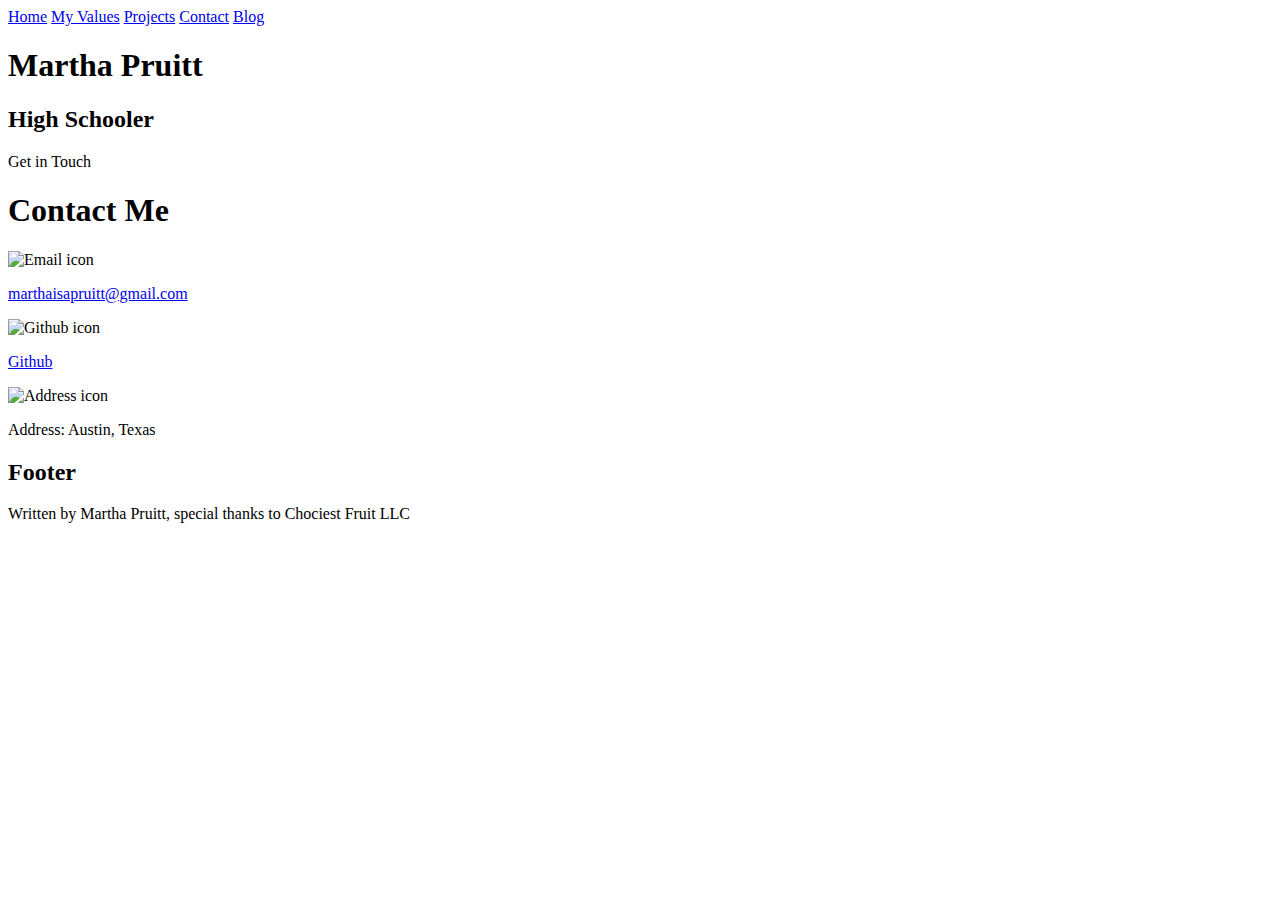
==== contact.html @ a6910f02 "added contact, project, (picless) fixed minor navbar issue" ====
<!DOCTYPE html>
<html lang="en">
<head>
    <meta charset="UTF-8">
    <meta name="viewport" content="width=device-width, initial-scale=1.0">
    <link rel="stylesheet" href="./project.css">
    <title>Contact Me</title>
</head>
<body>
    <div class="navbar">
        <a href="./index.html.html">Home</a>
        <a href="./values.html">My Values</a>
        <a href="./projects.html">Projects</a>
        <a href="./contact.html">Contact</a>
        <a href="#" class="right">Blog</a>
    </div>
    
    <div class="header">
        <h1>Martha Pruitt</h1>
        <h2>High Schooler</h2>

    </div>

    <div class="section-container"> 
    
  
        <section id="contact">
            <p class="section__text__p1">Get in Touch</p>
            <h1 class="title">Contact Me</h1>
            <div class="contact-info-upper-container">
              <div class="contact-info-container">
                <img src="./img/email.png" alt="Email icon" class="icon contact-icon email-icon" />
                <p><a href="mailto:your.name@gmail.com">marthaisapruitt@gmail.com</a></p>
              </div>
              <div class="contact-info-container">
                <img src="./img/github.png" alt="Github icon" class="icon contact-icon" />
                <p><a href="#">Github</a></p>
              </div>
              <div class="contact-info-container">
                <img src="./img/address.png" alt="Address icon" class="icon contact-icon" />
                <p>Address: Austin, Texas</p>
              </div>
            </div>
          </section>

    </div>

    <div class="footer">
        <h2>Footer</h2>
        <p>
            Written by Martha Pruitt, special thanks to Chociest Fruit LLC

        </p>
      </div>
</body>
</html>
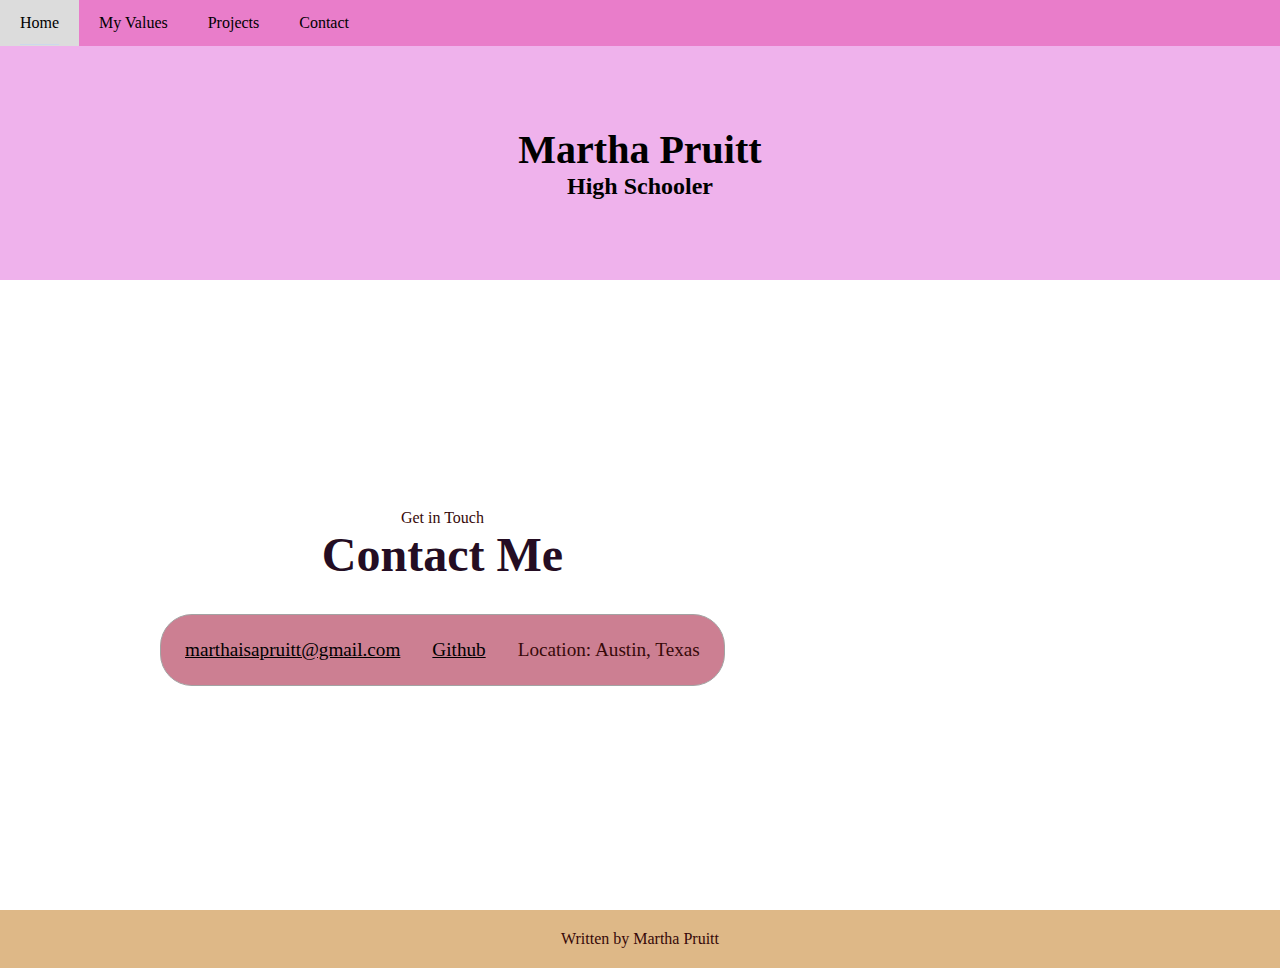
==== commit 38670176: "color fix+format" ====
--- a/contact.html
+++ b/contact.html
@@ -4,7 +4,8 @@
 <head>
     <meta charset="UTF-8">
     <meta name="viewport" content="width=device-width, initial-scale=1.0">
-    <link rel="stylesheet" href="./project.css">
+    <link rel="stylesheet" href="contact.css">
+    <link rel="stylesheet" href="style.css">
     <title>Contact Me</title>
 </head>
 <body>
@@ -13,7 +14,6 @@
         <a href="./values.html">My Values</a>
         <a href="./projects.html">Projects</a>
         <a href="./contact.html">Contact</a>
-        <a href="#" class="right">Blog</a>
     </div>
     
     <div class="header">
@@ -30,16 +30,13 @@
             <h1 class="title">Contact Me</h1>
             <div class="contact-info-upper-container">
               <div class="contact-info-container">
-                <img src="./img/email.png" alt="Email icon" class="icon contact-icon email-icon" />
                 <p><a href="mailto:your.name@gmail.com">marthaisapruitt@gmail.com</a></p>
               </div>
               <div class="contact-info-container">
-                <img src="./img/github.png" alt="Github icon" class="icon contact-icon" />
-                <p><a href="#">Github</a></p>
+                <p><a href="https://github.com/MarthaPruitt">Github</a></p>
               </div>
               <div class="contact-info-container">
-                <img src="./img/address.png" alt="Address icon" class="icon contact-icon" />
-                <p>Address: Austin, Texas</p>
+                <p>Location: Austin, Texas</p>
               </div>
             </div>
           </section>
@@ -47,9 +44,9 @@
     </div>
 
     <div class="footer">
-        <h2>Footer</h2>
+        <h2></h2>
         <p>
-            Written by Martha Pruitt, special thanks to Chociest Fruit LLC
+            Written by Martha Pruitt
 
         </p>
       </div>
--- a/contact.css
+++ b/contact.css
@@ -0,0 +1,140 @@
+
+
+.contact-info-container p a{
+  color: black;
+  background-color: transparent;
+  text-decoration: underline;
+}
+
+.contact-info-container p a:hover{
+  color: white;
+}
+
+/* Sections */
+section {
+  padding-top: 4vh;
+  height: 96vh;
+  /*margin: 0 19rem;*/
+  box-sizing: border-box;
+  min-height: fit-content;
+}
+/*
+.section-container {
+  display: flex;
+  /*width: 400px;
+  height: 1000px;
+}
+*/
+
+/* Profile Section */
+#profile {
+  display:flex;
+  justify-content: center;
+  gap: 5rem;
+  height: 80vh;
+}
+
+.section__pic-container {
+  display: flex;
+  height: 400px;
+  width: 400px;
+  margin: auto 0;
+}
+
+.section__text {
+  align-self: center;
+  text-align: center;
+}
+
+.section__text p {
+  font-weight: 600;
+}
+
+.section__text_p1{
+  text-align: center;
+}
+
+.section__text_p2 {
+  font-size: 1.75rem;
+  margin-bottom: 1rem;
+}
+
+.title {
+  font-size: 3rem;
+  text-align: center;
+  /*align-self: center;*/
+}
+
+#socials-container {
+  display: flex;
+  justify-content: center;
+  margin-top: 1rem;
+  gap: 1rem;
+}
+
+/* Icons */
+.icon {
+  cursor: pointer;
+  height: 2rem;
+}
+
+.section-container {
+  gap: 4rem;
+  height: 80%;
+}
+
+.section__pic-container {
+  height: 400px;
+  width: 400px;
+  margin: auto 0;
+}
+
+/* Contact */
+#contact {
+  display: flex;
+  justify-content: center;
+  flex-direction: column;
+  height: 70vh;
+}
+
+.contact-info-upper-container {
+  display: flex;
+  flex-wrap: wrap;
+  justify-content: center;
+  border-radius: 2rem;
+  border: black 1rem solid;
+  border-color: rgb(255, 197, 255);
+  background: rgb(204, 127, 146);
+  margin: 2rem auto;
+  padding: 0.5rem;
+}
+
+.contact-info-container {
+  display: flex;
+  align-items: center;
+  justify-content: center;
+  gap: 0.5rem;
+  margin: 1rem;
+}
+
+.contact-info-container p {
+  font-size: larger;
+}
+
+.contact-icon {
+  cursor: default;
+  align-items: center;
+  height: 4rem;
+}
+
+.email-icon {
+  height: 4rem;
+}
+
+@media screen and (max-width: 400px) {
+  .navbar a {
+    float: none;
+    width: 100%;
+  }
+}
+
--- a/style.css
+++ b/style.css
@@ -0,0 +1,255 @@
+
+
+
+@media screen and (max-width: 700px) {
+    .row{
+       flex-direction: column;
+    }
+    img{
+        max-height: 100%;
+        max-width: 100%;
+    }
+}
+@media screen and (max-width: 400px) {
+    .navbar a{
+        float:none;
+        width:100%;
+    }
+}
+
+* {
+    box-sizing: border-box;
+    margin: 0;
+    padding: 0;
+  }
+  
+  body {
+    font-family: 'Times New Roman', Times, serif;
+    margin: 0;
+    color:#240d23
+  }
+  
+
+
+
+.header {
+    padding: 80px;
+    text-align: center;
+    background: #efb2ec;
+    color:black;
+  }
+  
+  
+  .header h1 {
+    font-size: 40px;
+  }
+  
+
+  .navbar {
+    overflow: hidden;
+    background-color:rgb(233, 125, 202);
+  }
+  
+
+  .navbar a {
+    float: left;
+    display: block;
+    color: black;
+    text-align: center;
+    padding: 14px 20px;
+    text-decoration: none;
+  }
+  
+  
+
+  .navbar a:hover {
+    background-color:gainsboro;
+    color: black;
+  }
+
+  p {
+    color: rgb(55, 9, 9);
+  }
+  
+
+  
+ 
+
+  a {
+    color: black;
+    text-decoration: none;
+    text-decoration-color: white;
+  }
+  
+  a:hover {
+    color: whitesmoke;
+    text-decoration: underline;
+    text-underline-offset: 1rem;
+    text-decoration-color: rgb(203, 217, 236);
+  }
+
+
+
+ 
+
+
+section {
+    padding-top: 4vh;
+    height: 96vh;
+    margin: 0 10rem;
+    box-sizing: border-box;
+    min-height: fit-content;
+  }
+  
+  .section-container {
+    display: flex;
+    /* width: 400px; */
+    /* height: 1000px; */
+  }
+  
+
+  
+  #profile {
+    display: flex;
+    justify-content: center;
+    gap: 5rem;
+    height: 80vh;
+  }
+  
+  .section__pic-container {
+    display: flex;
+    height: 400px;
+    width: 400px;
+    margin: auto 0;
+  }
+  
+  .section__text {
+    align-self: center;
+    text-align: center;
+  }
+  
+  .section__text p {
+    font-weight: 600;
+  }
+  
+  .section__text__p1 {
+    text-align: center;
+  }
+  
+  .section__text__p2 {
+    font-size: 1.75rem;
+    margin-bottom: 1rem;
+  }
+  
+  .title {
+    font-size: 3rem;
+    text-align: center;
+  }
+  
+  #socials-container {
+    display: flex;
+    justify-content: center;
+    margin-top: 1rem;
+    gap: 1rem;
+  }
+  
+  
+  
+  .icon {
+    cursor: pointer;
+    height: 2rem;
+  }
+  
+ 
+  
+ 
+  
+  .section-container {
+    gap: 4rem;
+    height: 80%;
+  }
+  
+  .section__pic-container {
+    height: 400px;
+    width: 400px;
+    margin: auto 0;
+  }
+  
+ 
+  
+
+  
+  #contact {
+    display: flex;
+    justify-content: center;
+    flex-direction: column;
+    height: 70vh;
+  }
+  
+  .contact-info-upper-container {
+    display: flex;
+    justify-content: center;
+    border-radius: 2rem;
+    border: rgb(53, 53, 53) 0.1rem solid;
+    border-color: rgb(163, 163, 163);
+    background: (250, 250, 250);
+    margin: 2rem auto;
+    padding: 0.5rem;
+  }
+  
+  .contact-info-container {
+    display: flex;
+    align-items: center;
+    justify-content: center;
+    gap: 0.5rem;
+    margin: 1rem;
+  }
+  
+  .contact-info-container p {
+    font-size: larger;
+  }
+  
+  .contact-icon {
+    cursor: default;
+    align-items: center;
+  }
+  
+  .email-icon {
+    height: 2.5rem;
+  }
+
+
+
+
+
+
+
+
+
+
+
+
+
+
+
+
+
+
+
+   /* Footer */
+   .footer {
+    padding: 20px;
+    text-align: center;
+    background: burlywood;
+  }
+
+
+
+
+
+  @media screen and (max-width: 400px) {
+    .navbar a {
+      float: none;
+      width: 100%;
+    }
+  }
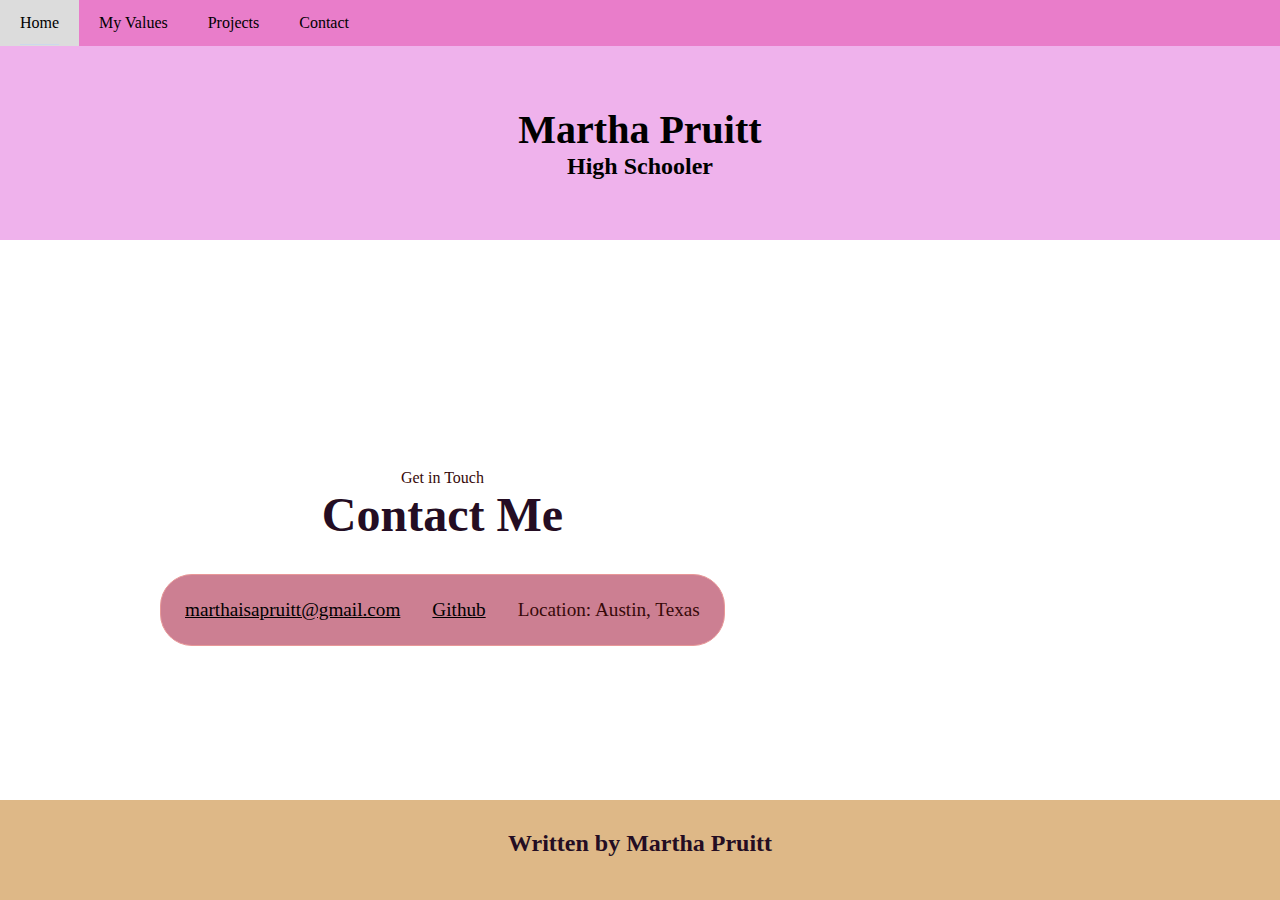
==== commit 8ba7f93c: "fixed footer+buttons" ====
--- a/contact.html
+++ b/contact.html
@@ -44,11 +44,9 @@
     </div>
 
     <div class="footer">
-        <h2></h2>
-        <p>
+        <h2>
             Written by Martha Pruitt
-
-        </p>
+        </h2>
       </div>
 </body>
 </html>
--- a/style.css
+++ b/style.css
@@ -33,7 +33,7 @@
 
 
 .header {
-    padding: 80px;
+    padding: 60px;
     text-align: center;
     background: #efb2ec;
     color:black;
@@ -107,6 +107,40 @@
     /* height: 1000px; */
   }
   
+  .row {  
+    display: -ms-flexbox; 
+    display: flex;
+    -ms-flex-wrap: wrap;
+    flex-wrap: wrap;
+  }
+
+  
+  .side {
+    -ms-flex: 30%; 
+    flex: 30%;
+    background-color: #d3e6f3;
+    padding: 20px;
+  }
+/* toggle */
+  .hidden {
+    display: none;
+}
+
+  /* Main column */
+  .main {   
+    -ms-flex: 70%; 
+    flex: 70%;
+    background-color: rgb(180, 224, 246);
+    padding: 20px;
+  }
+
+  
+  .img {
+    background-color: #de15da;
+    width: 100%;
+    padding: 20px;
+  }
+
 
   
   #profile {
@@ -191,7 +225,7 @@
     justify-content: center;
     border-radius: 2rem;
     border: rgb(53, 53, 53) 0.1rem solid;
-    border-color: rgb(163, 163, 163);
+    border-color: rgb(232, 152, 152);
     background: (250, 250, 250);
     margin: 2rem auto;
     padding: 0.5rem;
@@ -224,25 +258,7 @@
 
 
 
-
-
-
-
-
-
-
-
-
-
-
-
-   /* Footer */
-   .footer {
-    padding: 20px;
-    text-align: center;
-    background: burlywood;
-  }
-
+  
 
 
 
@@ -253,3 +269,14 @@
       width: 100%;
     }
   }
+  .footer {
+    position:fixed;
+   bottom:0px;
+   height:100px;
+   width:100%;
+    background: burlywood;
+    text-align: center;
+  padding:30px
+  }
+/*padding: 100px;
+    text-align: center;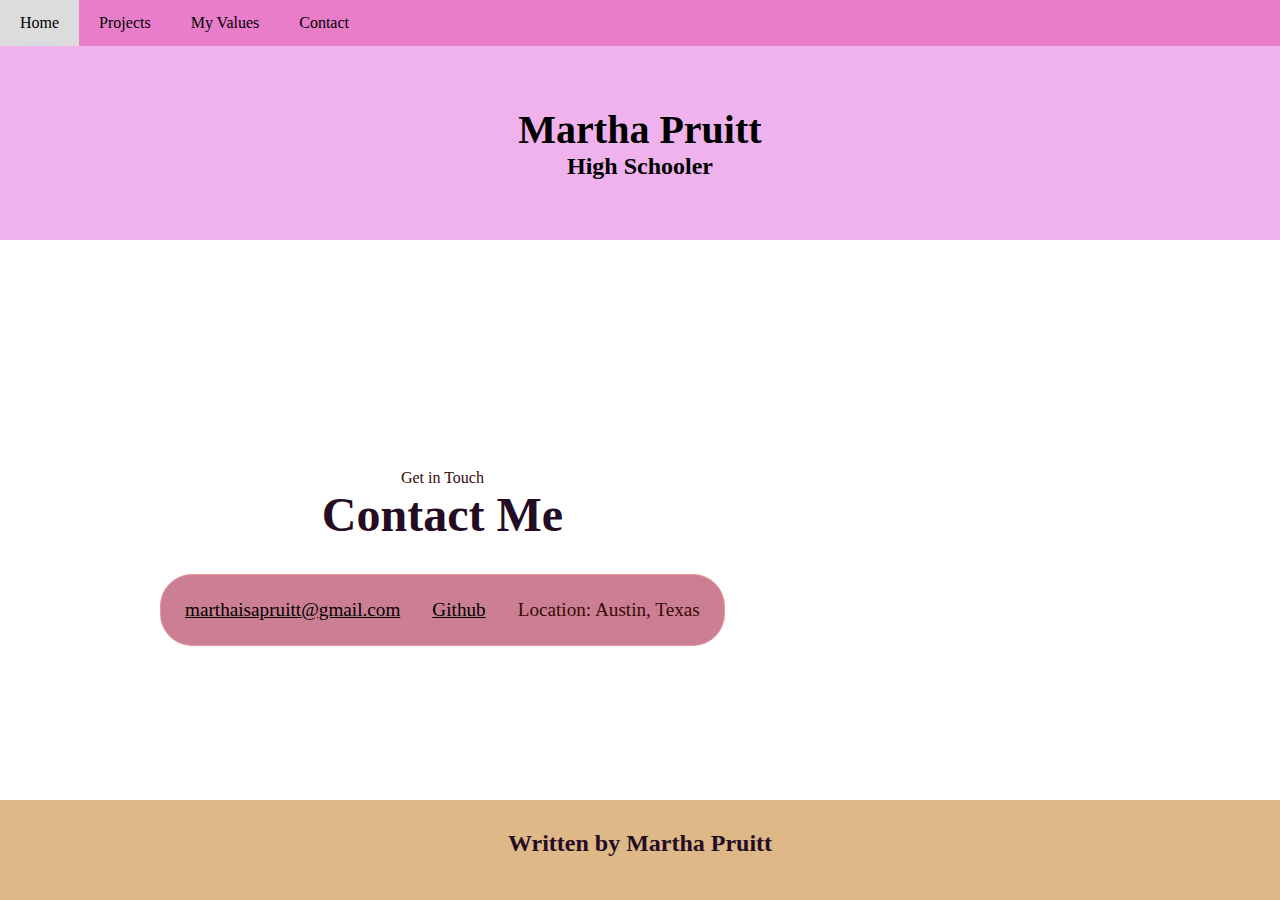
==== commit 0dc015d0: "navbar fix" ====
--- a/contact.html
+++ b/contact.html
@@ -10,10 +10,10 @@
 </head>
 <body>
     <div class="navbar">
-        <a href="./index.html.html">Home</a>
-        <a href="./values.html">My Values</a>
-        <a href="./projects.html">Projects</a>
-        <a href="./contact.html">Contact</a>
+      <a href="./index.html">Home</a>
+      <a href="./projects.html">Projects</a>
+      <a href="values.html">My Values</a>
+      <a href="./contact.html">Contact</a>
     </div>
     
     <div class="header">
